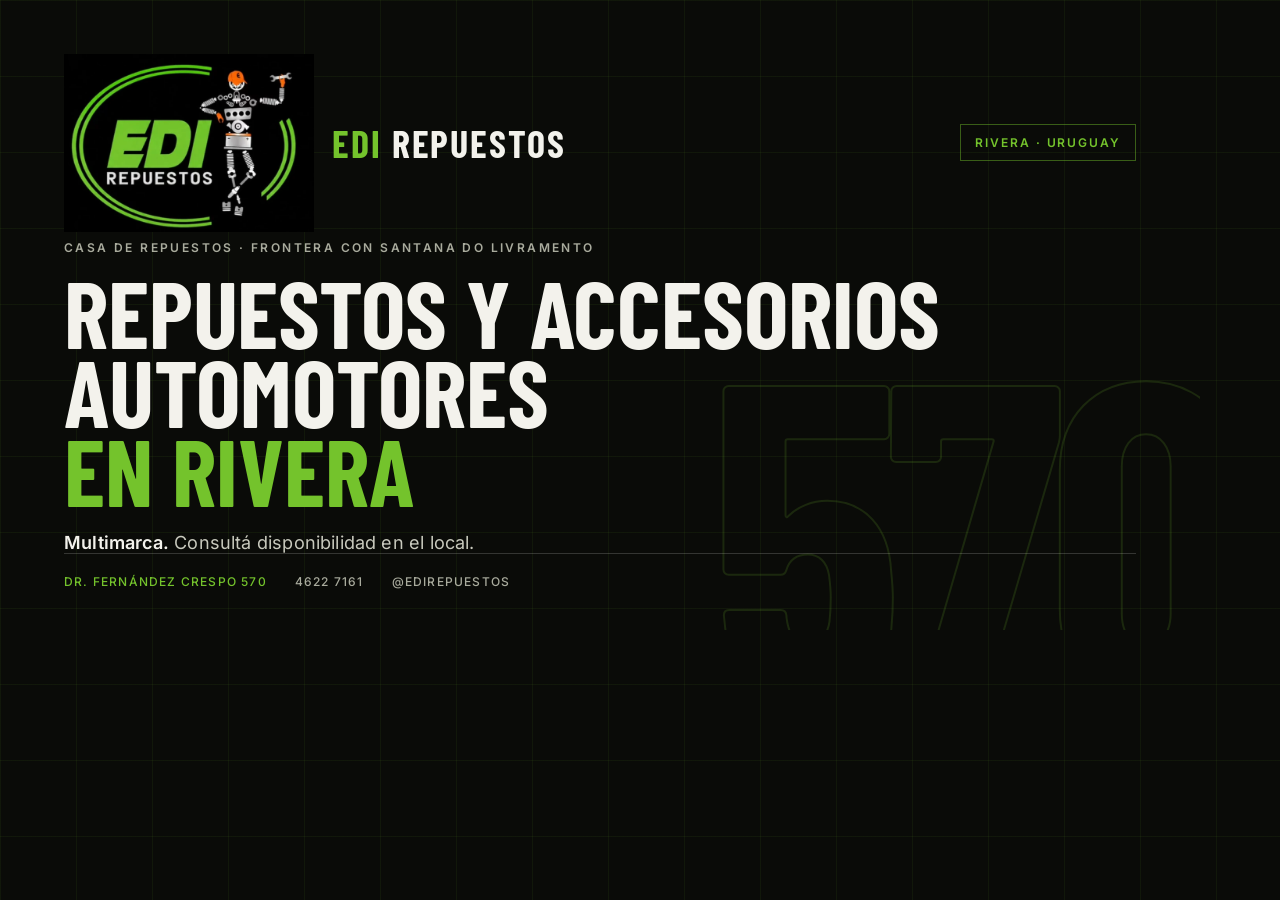
==== tools/og-card.html @ 82bd3372 "Sitio Edi Repuestos: una pagina, datos confirmados, WhatsApp y mapa" ====
<!doctype html>
<html lang="es-UY">
<head>
<meta charset="utf-8">
<style>
  @font-face {
    font-family: "Barlow Condensed";
    src: url("../assets/fonts/barlow-condensed-700.woff2") format("woff2");
    font-weight: 700;
    font-style: normal;
  }
  @font-face {
    font-family: "Inter";
    src: url("../assets/fonts/inter-variable.woff2") format("woff2");
    font-weight: 100 900;
    font-style: normal;
  }
  * { box-sizing: border-box; margin: 0; }
  html, body { width: 1200px; height: 630px; overflow: hidden; }
  body {
    background: #0a0b08;
    color: #f3f2ec;
    font-family: "Inter", sans-serif;
    position: relative;
    padding: 54px 64px 44px;
    display: flex;
    flex-direction: column;
    justify-content: space-between;
    background-image:
      linear-gradient(rgba(116,195,44,.07) 1px, transparent 1px),
      linear-gradient(90deg, rgba(116,195,44,.07) 1px, transparent 1px);
    background-size: 76px 76px;
  }
  .top { display: flex; align-items: center; justify-content: space-between; position: relative; z-index: 2; }
  .brand { display: flex; align-items: center; gap: 18px; }
  .brand img { width: 250px; height: auto; mix-blend-mode: screen; }
  .brand span {
    font-family: "Barlow Condensed", sans-serif;
    font-size: 38px;
    font-weight: 700;
    letter-spacing: .05em;
    text-transform: uppercase;
    line-height: 1;
  }
  .brand strong { color: #74c32c; }
  .tag {
    font-size: 12px;
    font-weight: 600;
    letter-spacing: .16em;
    text-transform: uppercase;
    color: #74c32c;
    border: 1px solid rgba(116,195,44,.45);
    padding: 10px 14px;
  }
  main { position: relative; z-index: 2; margin-top: 8px; }
  .eyebrow {
    font-size: 12px;
    font-weight: 600;
    letter-spacing: .2em;
    text-transform: uppercase;
    color: #a9ab9d;
    margin-bottom: 18px;
  }
  h1 {
    font-family: "Barlow Condensed", sans-serif;
    font-size: 94px;
    font-weight: 700;
    line-height: .84;
    letter-spacing: 0;
    text-transform: uppercase;
  }
  h1 em { font-style: normal; color: #74c32c; }
  .sub {
    margin-top: 22px;
    font-size: 18px;
    color: #c8c9bd;
    letter-spacing: .01em;
  }
  .sub b { color: #f3f2ec; font-weight: 600; }
  footer {
    display: flex;
    align-items: center;
    gap: 28px;
    padding-top: 20px;
    border-top: 1px solid rgba(243,242,236,.18);
    font-size: 12px;
    font-weight: 500;
    letter-spacing: .1em;
    text-transform: uppercase;
    color: #a9ab9d;
    position: relative;
    z-index: 2;
  }
  footer span:first-child { color: #74c32c; }
  .mark {
    position: absolute;
    right: -28px;
    bottom: -42px;
    z-index: 1;
    font-family: "Barlow Condensed", sans-serif;
    font-size: 440px;
    font-weight: 700;
    line-height: .7;
    color: transparent;
    -webkit-text-stroke: 2px rgba(116,195,44,.16);
    letter-spacing: -.04em;
  }
</style>
</head>
<body>
  <div class="top">
    <div class="brand">
      <img src="../assets/img/edi-logo-640.webp" alt="">
      <span><strong>EDI</strong> REPUESTOS</span>
    </div>
    <span class="tag">Rivera · Uruguay</span>
  </div>

  <main>
    <p class="eyebrow">Casa de repuestos · Frontera con Santana do Livramento</p>
    <h1>Repuestos y accesorios<br>automotores<br><em>en Rivera</em></h1>
    <p class="sub"><b>Multimarca.</b> Consultá disponibilidad en el local.</p>
  </main>

  <footer>
    <span>Dr. Fernández Crespo 570</span>
    <span>4622 7161</span>
    <span>@edirepuestos</span>
  </footer>

  <span class="mark">570</span>
</body>
</html>
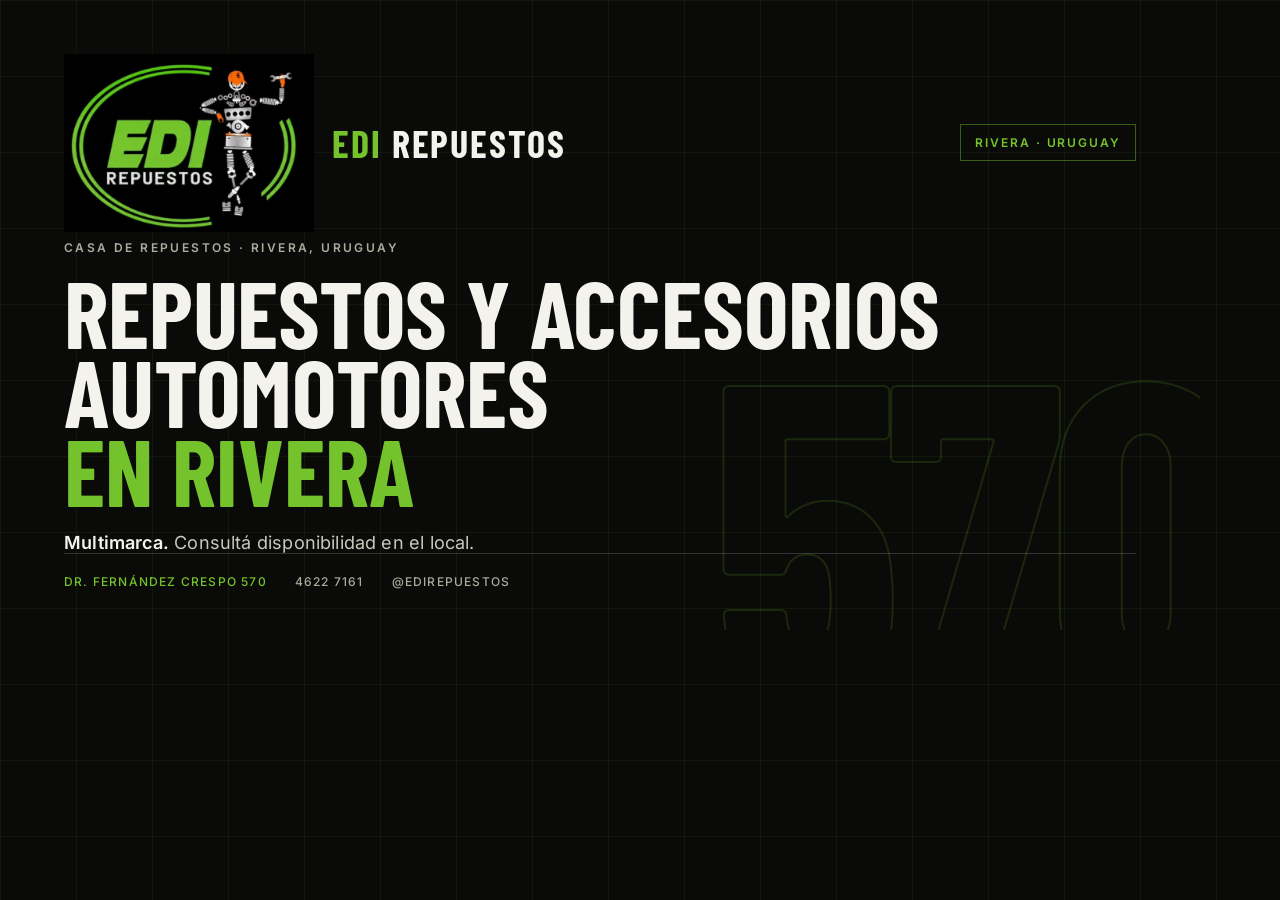
==== commit b2de9b8b: "Enfocar cobertura en Uruguay y completar contacto y SEO" ====
--- a/tools/og-card.html
+++ b/tools/og-card.html
@@ -117,7 +117,7 @@
   </div>
 
   <main>
-    <p class="eyebrow">Casa de repuestos · Frontera con Santana do Livramento</p>
+    <p class="eyebrow">Casa de repuestos · Rivera, Uruguay</p>
     <h1>Repuestos y accesorios<br>automotores<br><em>en Rivera</em></h1>
     <p class="sub"><b>Multimarca.</b> Consultá disponibilidad en el local.</p>
   </main>
